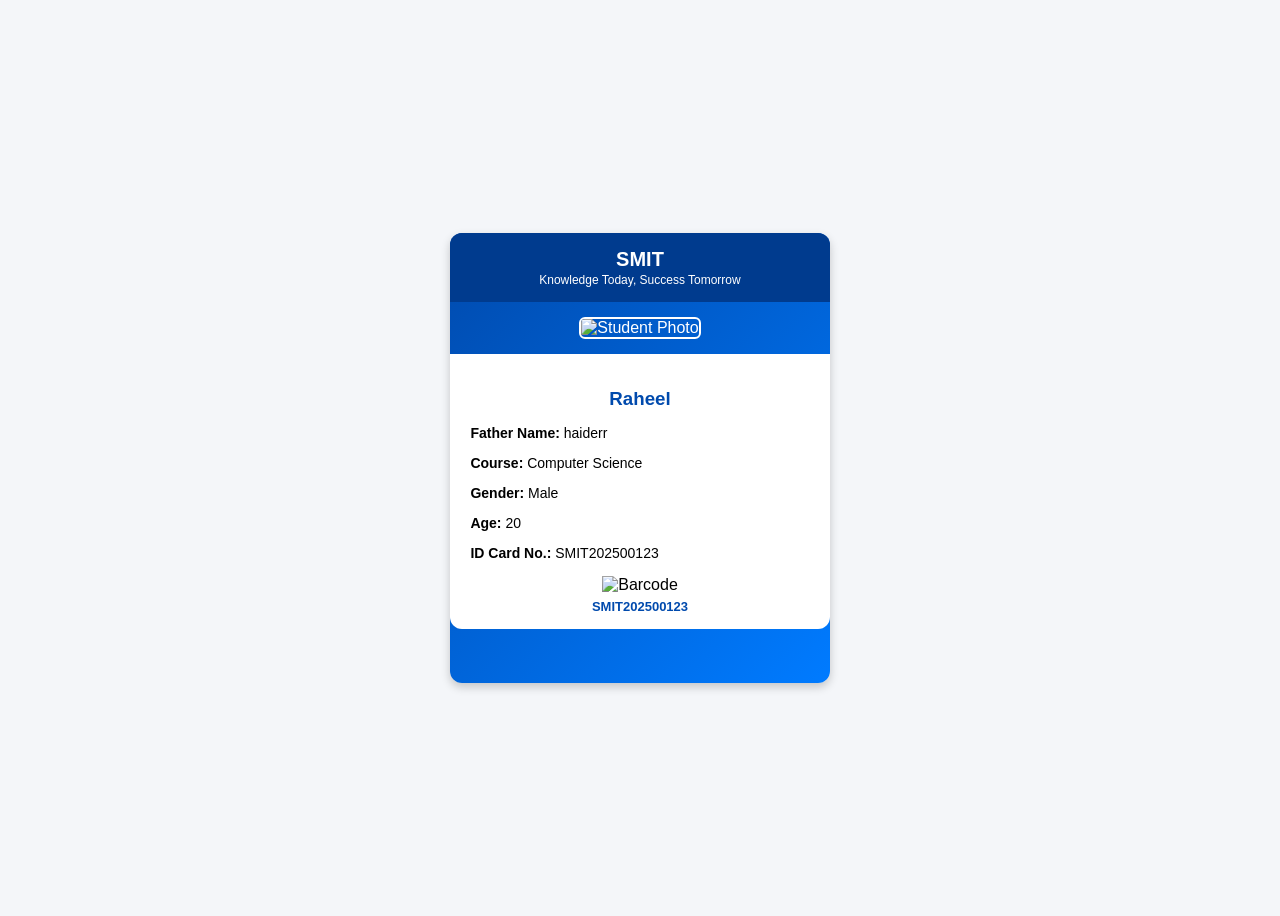
==== card.html @ 3ec34993 "id card" ====
<!DOCTYPE html>
<html lang="en">

<head>
  <meta charset="UTF-8">
  <meta name="viewport" content="width=device-width, initial-scale=1.0">
  <title>Student ID Card</title>
  <link rel="stylesheet" href="./stylee/card.css">
</head>

<body>
  <div class="id-card">
    <div class="id-header">
      <h2>SMIT</h2>
      <p>Knowledge Today, Success Tomorrow</p>
    </div>
    <div class="photo">
      <img src="student-photo.jpg" alt="Student Photo">
    </div>
    <div class="details">
      <h3>Raheel</h3>
      <p><strong>Father Name:</strong> haiderr</p>
      <p><strong>Course:</strong> Computer Science</p>
      <p><strong>Gender:</strong> Male</p>
      <p><strong>Age:</strong> 20</p>
      <p><strong>ID Card No.:</strong> SMIT202500123</p>
      <div class="barcode">
        <img src="https://encrypted-tbn0.gstatic.com/images?q=tbn:ANd9GcTyb_z2vBfzfhnzbQGi3FehrR82tPzaBvjWCA&s"
          alt="Barcode">
        <div class="barcode-text">SMIT202500123</div>
      </div>
    </div>
  </div>
</body>

</html>
---- stylee/card.css ----
body {
      font-family: 'Poppins', sans-serif;
      background-color: #f4f6f9;
      display: flex;
      justify-content: center;
      align-items: center;
      height: 100vh;
    }

    .id-card {
      width: 30%;
      height: 450px;
      background: linear-gradient(135deg, #004aad, #007bff);
      color: #fff;
      border-radius: 12px;
      box-shadow: 0 4px 10px rgba(0,0,0,0.2);
      overflow: hidden;
    }

    .id-header {
      text-align: center;
      padding: 15px;
      background-color: #003b8e;
    }

    .id-header h2 {
      margin: 0;
      font-size: 20px;
    }

    .id-header p {
      font-size: 12px;
      margin: 2px 0 0;
    }

    .photo {
      text-align: center;
      margin: 15px 0;
    }

    .photo img {
      width: 90px;
      height: 100px;
      border-radius: 6px;
      border: 2px solid #fff;
    }

    .details {
      background-color: #fff;
      color: #000;
      padding: 15px;
      border-radius: 0 0 12px 12px;
    }

    .details h3 {
      text-align: center;
      margin-bottom: 10px;
      color: #004aad;
    }

    .details p {
      font-size: 14px;
      margin: 4px 0px;
      padding: 5px 5px;
    }

    .barcode {
      text-align: center;
      margin-top: 10px;
    }

   .barcode img {
    width: 223px;
    height: 74px;
}

    .barcode-text {
      font-size: 13px;
      margin-top: 5px;
      color: #004aad;
      font-weight: bold;
    }
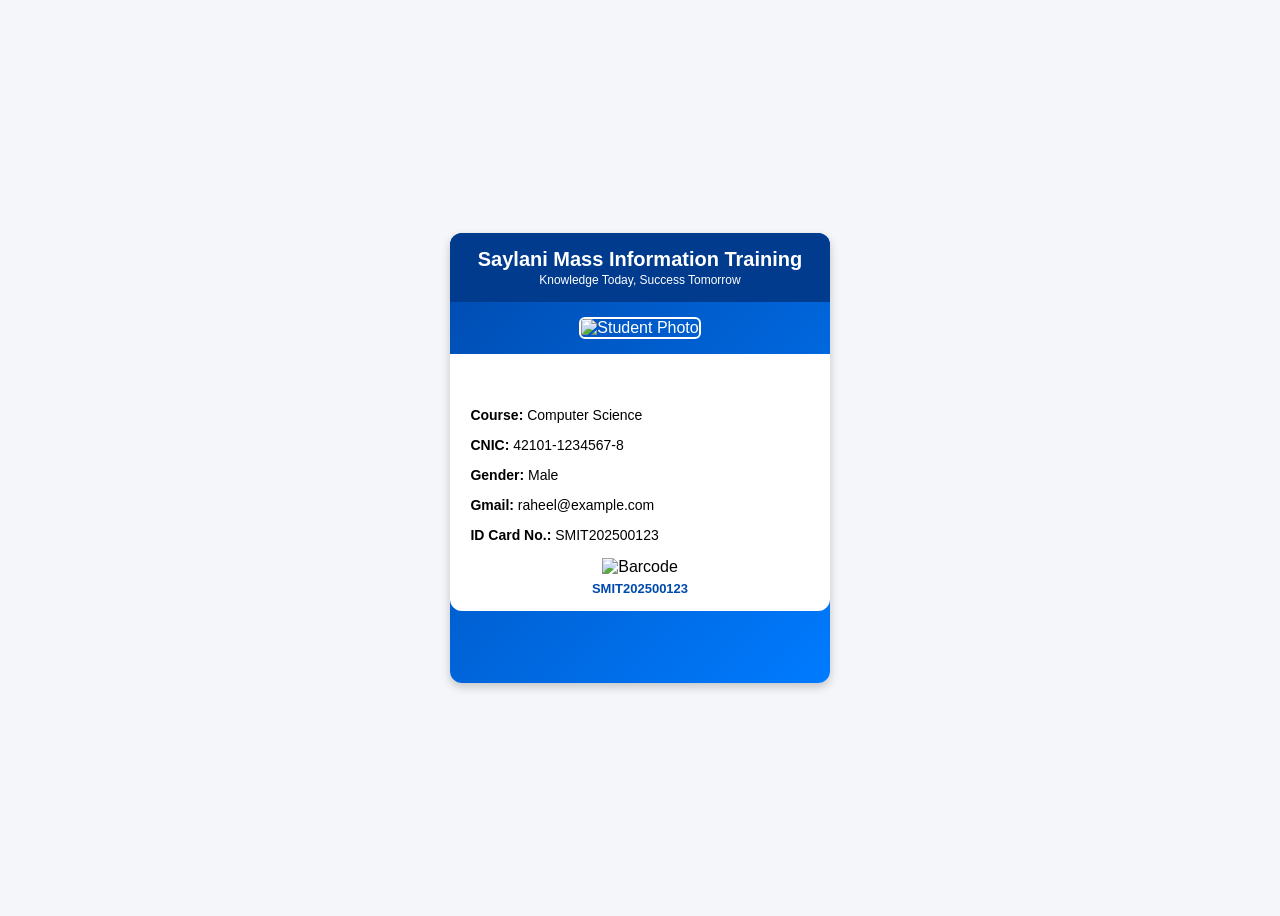
==== commit fbd7855b: "updated cardG" ====
--- a/card.html
+++ b/card.html
@@ -11,19 +11,20 @@
 <body>
   <div class="id-card">
     <div class="id-header">
-      <h2>SMIT</h2>
+      <h2>Saylani Mass Information Training</h2>
       <p>Knowledge Today, Success Tomorrow</p>
     </div>
     <div class="photo">
-      <img src="student-photo.jpg" alt="Student Photo">
+      <img id="cardImage" src="student-photo.jpg" alt="Student Photo" width="100" height="100"> 
     </div>
     <div class="details">
-      <h3>Raheel</h3>
-      <p><strong>Father Name:</strong> haiderr</p>
-      <p><strong>Course:</strong> Computer Science</p>
-      <p><strong>Gender:</strong> Male</p>
-      <p><strong>Age:</strong> 20</p>
-      <p><strong>ID Card No.:</strong> SMIT202500123</p>
+      <h3 id="cName">Raheel</h3>
+      <p id="cFather"><strong>Father Name:</strong> haiderr</p>
+      <p id="cCourse"><strong>Course:</strong> Computer Science</p>
+      <p id="cCNIC"><strong>CNIC: </strong>42101-1234567-8 </p>
+      <p id="cGender"><strong>Gender:</strong> Male</p>
+      <p id="cGmail"><strong>Gmail:</strong> raheel@example.com</p>
+      <p id="cId"><strong>ID Card No.:</strong> SMIT202500123</p>
       <div class="barcode">
         <img src="https://encrypted-tbn0.gstatic.com/images?q=tbn:ANd9GcTyb_z2vBfzfhnzbQGi3FehrR82tPzaBvjWCA&s"
           alt="Barcode">
@@ -31,6 +32,8 @@
       </div>
     </div>
   </div>
+
+<script src="app.js"></script>
 </body>
 
 </html>
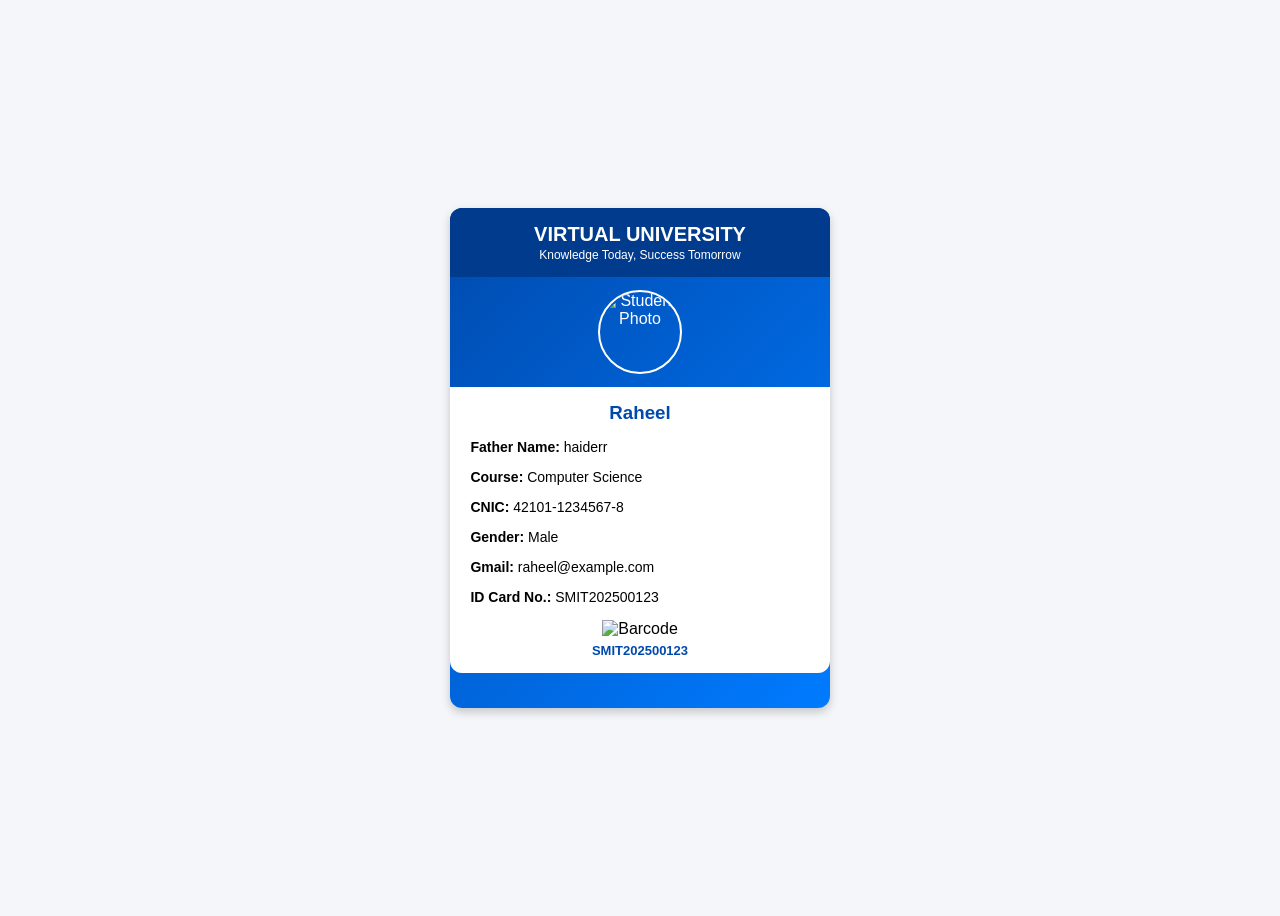
==== commit ab131b67: "id-card generater" ====
--- a/card.html
+++ b/card.html
@@ -11,7 +11,7 @@
 <body>
   <div class="id-card">
     <div class="id-header">
-      <h2>Saylani Mass Information Training</h2>
+      <h2>VIRTUAL UNIVERSITY</h2>
       <p>Knowledge Today, Success Tomorrow</p>
     </div>
     <div class="photo">
@@ -21,9 +21,9 @@
       <h3 id="cName">Raheel</h3>
       <p id="cFather"><strong>Father Name:</strong> haiderr</p>
       <p id="cCourse"><strong>Course:</strong> Computer Science</p>
-      <p id="cCNIC"><strong>CNIC: </strong>42101-1234567-8 </p>
+      <p id="cCnic"><strong>CNIC: </strong>42101-1234567-8 </p>
       <p id="cGender"><strong>Gender:</strong> Male</p>
-      <p id="cGmail"><strong>Gmail:</strong> raheel@example.com</p>
+      <p id="cEmail"><strong>Gmail:</strong> raheel@example.com</p>
       <p id="cId"><strong>ID Card No.:</strong> SMIT202500123</p>
       <div class="barcode">
         <img src="https://encrypted-tbn0.gstatic.com/images?q=tbn:ANd9GcTyb_z2vBfzfhnzbQGi3FehrR82tPzaBvjWCA&s"
--- a/stylee/card.css
+++ b/stylee/card.css
@@ -9,7 +9,7 @@
 
     .id-card {
       width: 30%;
-      height: 450px;
+      height: 500px;
       background: linear-gradient(135deg, #004aad, #007bff);
       color: #fff;
       border-radius: 12px;
@@ -55,6 +55,7 @@
     .details h3 {
       text-align: center;
       margin-bottom: 10px;
+      margin-top: 0;
       color: #004aad;
     }
 
@@ -79,4 +80,20 @@
       margin-top: 5px;
       color: #004aad;
       font-weight: bold;
+    }
+    
+    .photo{
+      display: flex;
+      justify-content: center;
+      align-items: center;
+      width: 100%;
+      height: 80px;
+    }
+
+    #cardImage{
+      object-fit: cover;
+      height: auto;
+      border-radius: 50%;
+      height: 80px;
+      width: 80px;
     }
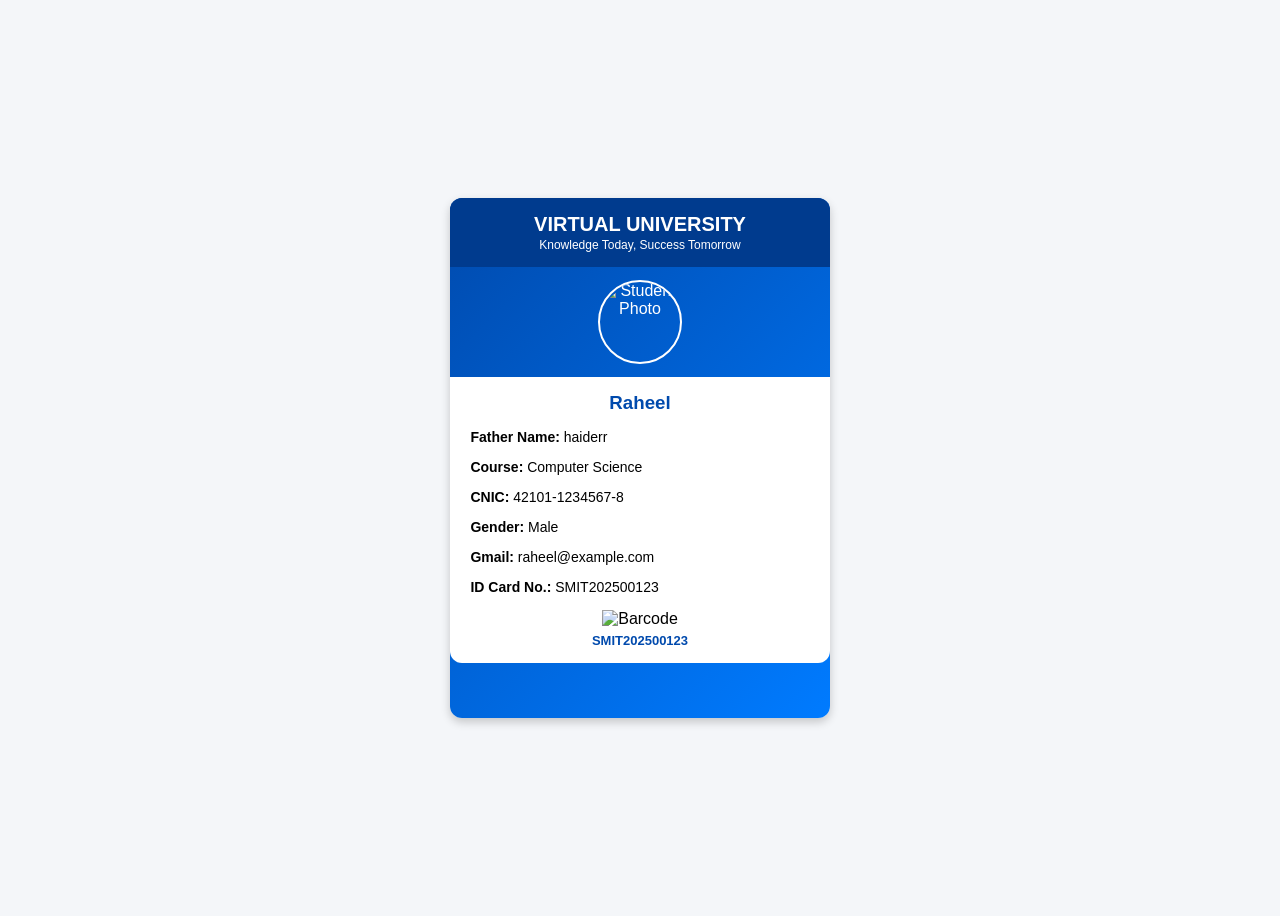
==== commit 18c040d8: "updated st.id" ====
--- a/card.html
+++ b/card.html
@@ -15,7 +15,7 @@
       <p>Knowledge Today, Success Tomorrow</p>
     </div>
     <div class="photo">
-      <img id="cardImage" src="student-photo.jpg" alt="Student Photo" width="100" height="100"> 
+      <img id="cardImage" src="student-photo.jpg" alt="Student Photo" width="80" height="80"> 
     </div>
     <div class="details">
       <h3 id="cName">Raheel</h3>
--- a/stylee/card.css
+++ b/stylee/card.css
@@ -9,7 +9,7 @@
 
     .id-card {
       width: 30%;
-      height: 500px;
+      height: 520px;
       background: linear-gradient(135deg, #004aad, #007bff);
       color: #fff;
       border-radius: 12px;
@@ -96,4 +96,38 @@
       border-radius: 50%;
       height: 80px;
       width: 80px;
-    }+    }
+
+    @media (max-width: 1024px) {
+  .id-card {
+    width: 40%;
+    height: 540px;
+  }
+}
+
+
+  @media (max-width: 726px) {
+  .id-card {
+    width: 50%;
+  }
+}
+
+
+ @media (max-width: 606px) {
+  .id-card {
+    width: 65%;
+  }
+}
+
+ @media (max-width: 495px) {
+  .id-card {
+    width: 75%;
+  }
+}
+
+
+ @media (max-width: 409px) {
+  .id-card {
+    width: 85%;
+  }
+}
